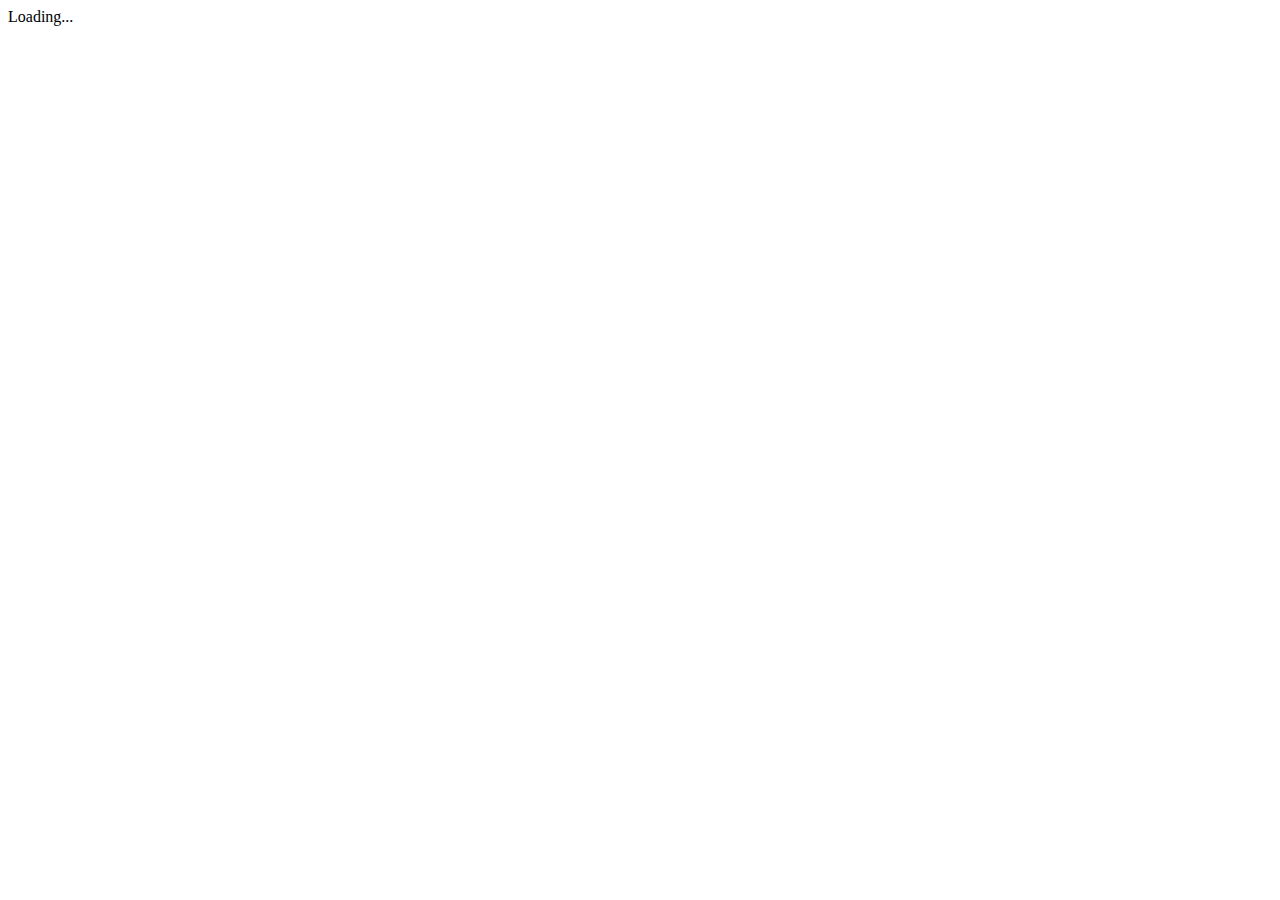
==== index.html @ dc74a91e "added dist" ====
<!doctype html>
<html>
<head>
  <meta charset="utf-8">
  <title>Deployment</title>
  <base href="/deployment/">

  <meta name="viewport" content="width=device-width, initial-scale=1">
  <link rel="icon" type="image/x-icon" href="favicon.ico">
<link href="styles.d41d8cd98f00b204e9800998ecf8427e.bundle.css" rel="stylesheet"></head>
<body>
  <app-root>Loading...</app-root>
<script type="text/javascript" src="inline.d41d8cd98f00b204e980.bundle.js"></script><script type="text/javascript" src="styles.b2328beb0372c051d06d.bundle.js"></script><script type="text/javascript" src="main.56532acb0c8e8c28c816.bundle.js"></script></body>
</html>
---- styles.d41d8cd98f00b204e9800998ecf8427e.bundle.css ----
/*# sourceMappingURL=styles.b2328beb0372c051d06d.bundle.map*/
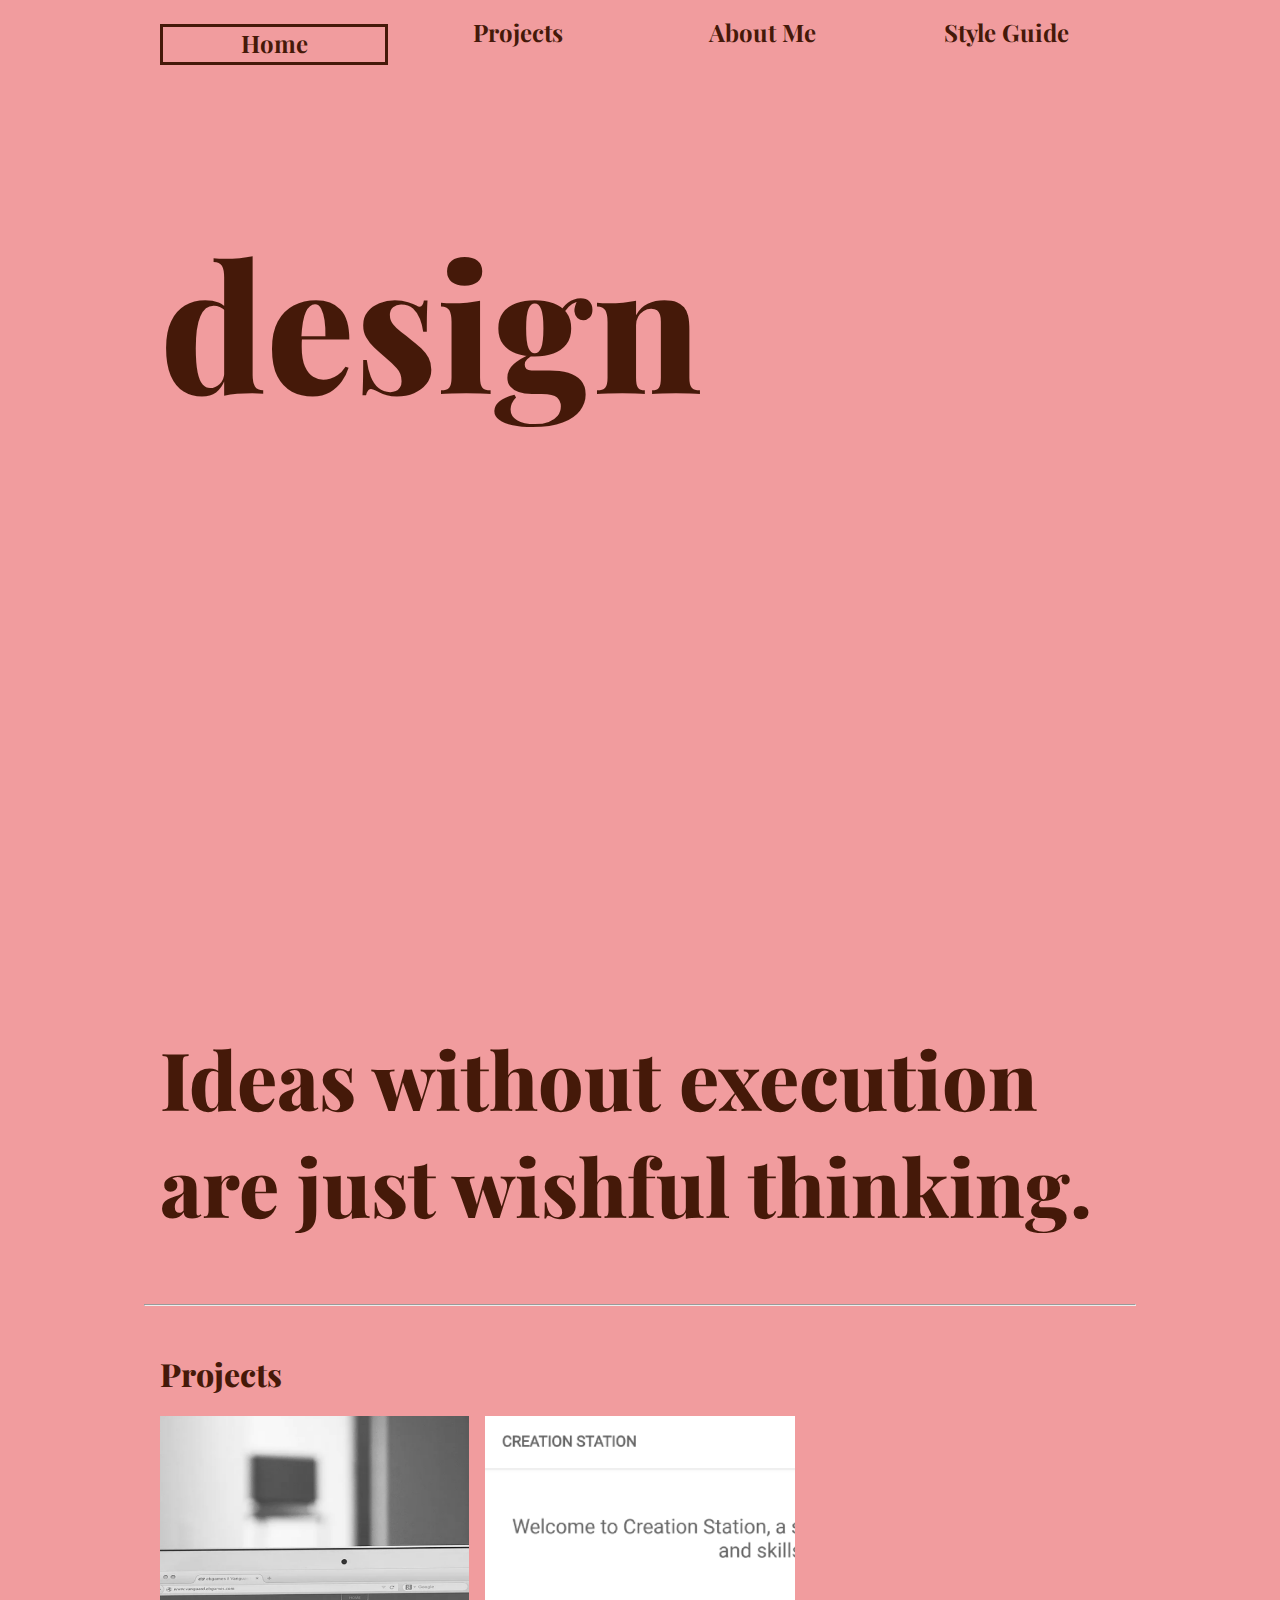
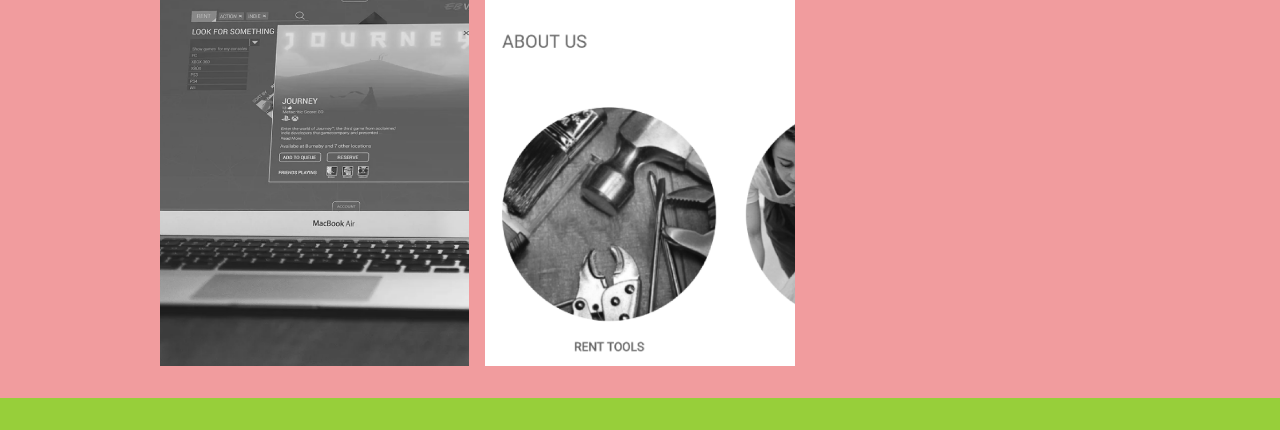
==== commit ff21aa54: "Updates site" ====
--- a/index.html
+++ b/index.html
@@ -1,14 +1 @@
-<!doctype html>
-<html>
-<head>
-  <meta charset="utf-8">
-  <title>Deployment</title>
-  <base href="/deployment/">
-
-  <meta name="viewport" content="width=device-width, initial-scale=1">
-  <link rel="icon" type="image/x-icon" href="favicon.ico">
-<link href="styles.d41d8cd98f00b204e9800998ecf8427e.bundle.css" rel="stylesheet"></head>
-<body>
-  <app-root>Loading...</app-root>
-<script type="text/javascript" src="inline.d41d8cd98f00b204e980.bundle.js"></script><script type="text/javascript" src="styles.b2328beb0372c051d06d.bundle.js"></script><script type="text/javascript" src="main.56532acb0c8e8c28c816.bundle.js"></script></body>
-</html>
+<!doctype html><html lang="en"><head><meta charset="utf-8"><title>PortolioApp</title><base href="/"><meta name="viewport" content="width=device-width,initial-scale=1"><link rel="icon" type="image/x-icon" href="favicon.ico"><link href="styles.d2d8a5495faf712c8f0f.bundle.css" rel="stylesheet"/></head><body><app-root></app-root><script type="text/javascript" src="inline.6a40715345c9aa6669cb.bundle.js"></script><script type="text/javascript" src="polyfills.7943ac23a946ed6c99c9.bundle.js"></script><script type="text/javascript" src="vendor.2a1e80cc886929b98c82.bundle.js"></script><script type="text/javascript" src="main.19f27146701981f353b2.bundle.js"></script></body></html>--- a/styles.d2d8a5495faf712c8f0f.bundle.css
+++ b/styles.d2d8a5495faf712c8f0f.bundle.css
@@ -0,0 +1 @@
+@import url(https://fonts.googleapis.com/css?family=Playfair+Display|Poppins:300);/*! normalize.css v4.1.1 | MIT License | github.com/necolas/normalize.css */html{font-family:sans-serif;-ms-text-size-adjust:100%;-webkit-text-size-adjust:100%}body{margin:0}article,aside,details,figcaption,figure,footer,header,main,menu,nav,section,summary{display:block}audio,canvas,progress,video{display:inline-block}audio:not([controls]){display:none;height:0}progress{vertical-align:baseline}[hidden],template{display:none}a{background-color:transparent;-webkit-text-decoration-skip:objects}a:active,a:hover{outline-width:0}abbr[title]{border-bottom:none;text-decoration:underline;text-decoration:underline dotted}b,strong{font-weight:inherit;font-weight:bolder}dfn{font-style:italic}h1{font-size:2em;margin:.67em 0}mark{background-color:#ff0;color:#000}small{font-size:80%}sub,sup{font-size:75%;line-height:0;position:relative;vertical-align:baseline}sub{bottom:-.25em}sup{top:-.5em}img{border-style:none}svg:not(:root){overflow:hidden}code,kbd,pre,samp{font-family:monospace,monospace;font-size:1em}figure{margin:1em 40px}hr{box-sizing:content-box;height:0;overflow:visible}button,input,select,textarea{font:inherit;margin:0}optgroup{font-weight:700}button,input{overflow:visible}button,select{text-transform:none}[type=reset],[type=submit],button,html [type=button]{-webkit-appearance:button}[type=button]::-moz-focus-inner,[type=reset]::-moz-focus-inner,[type=submit]::-moz-focus-inner,button::-moz-focus-inner{border-style:none;padding:0}[type=button]:-moz-focusring,[type=reset]:-moz-focusring,[type=submit]:-moz-focusring,button:-moz-focusring{outline:1px dotted ButtonText}fieldset{border:1px solid silver;margin:0 2px;padding:.35em .625em .75em}legend{box-sizing:border-box;color:inherit;display:table;max-width:100%;padding:0;white-space:normal}textarea{overflow:auto}[type=checkbox],[type=radio]{box-sizing:border-box;padding:0}[type=number]::-webkit-inner-spin-button,[type=number]::-webkit-outer-spin-button{height:auto}[type=search]{-webkit-appearance:textfield;outline-offset:-2px}[type=search]::-webkit-search-cancel-button,[type=search]::-webkit-search-decoration{-webkit-appearance:none}::-webkit-input-placeholder{color:inherit;opacity:.54}::-webkit-file-upload-button{-webkit-appearance:button;font:inherit}.grid{display:block}.grid.demo .col div{display:-webkit-box;display:-ms-flexbox;display:flex;-webkit-box-pack:center;-ms-flex-pack:center;justify-content:center;-webkit-box-align:center;-ms-flex-align:center;align-items:center;background-color:#97cf3a;color:#fff;border:solid;border-color:#fff}.col{-webkit-box-flex:1;-ms-flex:1;flex:1}.grid .col.bleed{padding:0}.col.one-third{-webkit-box-flex:0;-ms-flex:0 0 33%;flex:0 0 33%}.col.two-third{-webkit-box-flex:0;-ms-flex:0 0 66%;flex:0 0 66%}.col.one-half{-webkit-box-flex:0;-ms-flex:0 0 50%;flex:0 0 50%}.col.one-quarter{-webkit-box-flex:0;-ms-flex:0 0 25%;flex:0 0 25%}.col.fill{-webkit-box-flex:1;-ms-flex-positive:1;flex-grow:1}.col.one-sixth{-webkit-box-flex:0;-ms-flex:0 0 16.66%;flex:0 0 16.66%}.col.one-fourth{-webkit-box-flex:0;-ms-flex:0 0 25%;flex:0 0 25%}.col.one-fifth{-webkit-box-flex:0;-ms-flex:0 0 20%;flex:0 0 20%}.center{display:-webkit-box;display:-ms-flexbox;display:flex;-webkit-box-align:start;-ms-flex-align:start;align-items:flex-start;-webkit-box-pack:center;-ms-flex-pack:center;justify-content:center}.col{padding-left:1rem;padding-top:1rem}.col:last-child{padding-right:1rem}.gutters{margin:-1rem 0 1rem -1rem}.gutters:last-of-type{margin-bottom:0}.padded-container{padding:1rem 1rem 0 1rem}.padded-order-button{margin-top:1.5rem}.mobile-bleed{padding:0}.grid>.col{padding:1rem 0 0 1rem}.centered-container,.mobile-centered-container{display:-webkit-box;display:-ms-flexbox;display:flex;-webkit-box-align:center;-ms-flex-align:center;align-items:center;-webkit-box-pack:center;-ms-flex-pack:center;justify-content:center;-webkit-box-orient:vertical;-webkit-box-direction:normal;-ms-flex-direction:column;flex-direction:column}@media (min-width:54.125em){.grid{display:-webkit-box;display:-ms-flexbox;display:flex}.padded-container.mobile-bleed{padding:1rem 1rem 0 1rem}.mobile-centered-container{display:block}}h1,h2,h3,h4{font-family:Playfair Display,serif;font-weight:800;color:#451909}body{font-family:Poppins,sans-serif;color:#451909;font-weight:600}p{font-size:1.2rem;padding:0;margin:0}a{font-family:Playfair Display,serif}em{color:#451909;font-style:normal}.splash-sub-header{font-size:1.3rem}ul{padding:0}ul li{list-style:none}.splash-header{font-size:4rem;padding-top:0;color:#fff}@media (min-width:54.125em){.splash-header{font-size:11rem}.splash-sub-header{font-size:5rem}.splash-wrapper{min-height:100vh}}.nav-button{border:solid;display:inline-block;text-decoration:none;padding:1rem;font-family:Poppins,sans-serif;color:#000;background:#97cf3a}.nav-button:focus,.nav-button:hover{background:#d8edb5}a{color:#405a16}input{border:solid;text-decoration:none;padding:1rem;background:#fff;color:#000}input[type=reset],input[type=submit]{background:#97cf3a}input[type=reset]:focus,input[type=reset]:hover,input[type=submit]:focus,input[type=submit]:hover{background:#d8edb5}label{display:block}.background-img{position:fixed;z-index:-1;left:0;top:0;width:100%;height:100%}.background-img img{height:100%;width:auto;max-width:92rem;margin:auto;display:block}body{background:#f19c9e}@media (min-width:54.125em){.header-padded{padding-top:5.37rem}}*,:after,:before{box-sizing:border-box}main{max-width:62rem;margin:auto;width:100%;min-height:100vh;padding-bottom:2rem}body,html{height:100%}body{display:-webkit-box;display:-ms-flexbox;display:flex;-webkit-box-orient:vertical;-webkit-box-direction:normal;-ms-flex-direction:column;flex-direction:column}app-root{-webkit-box-flex:1;-ms-flex:1;flex:1}figure{margin:0}figure img{width:100%}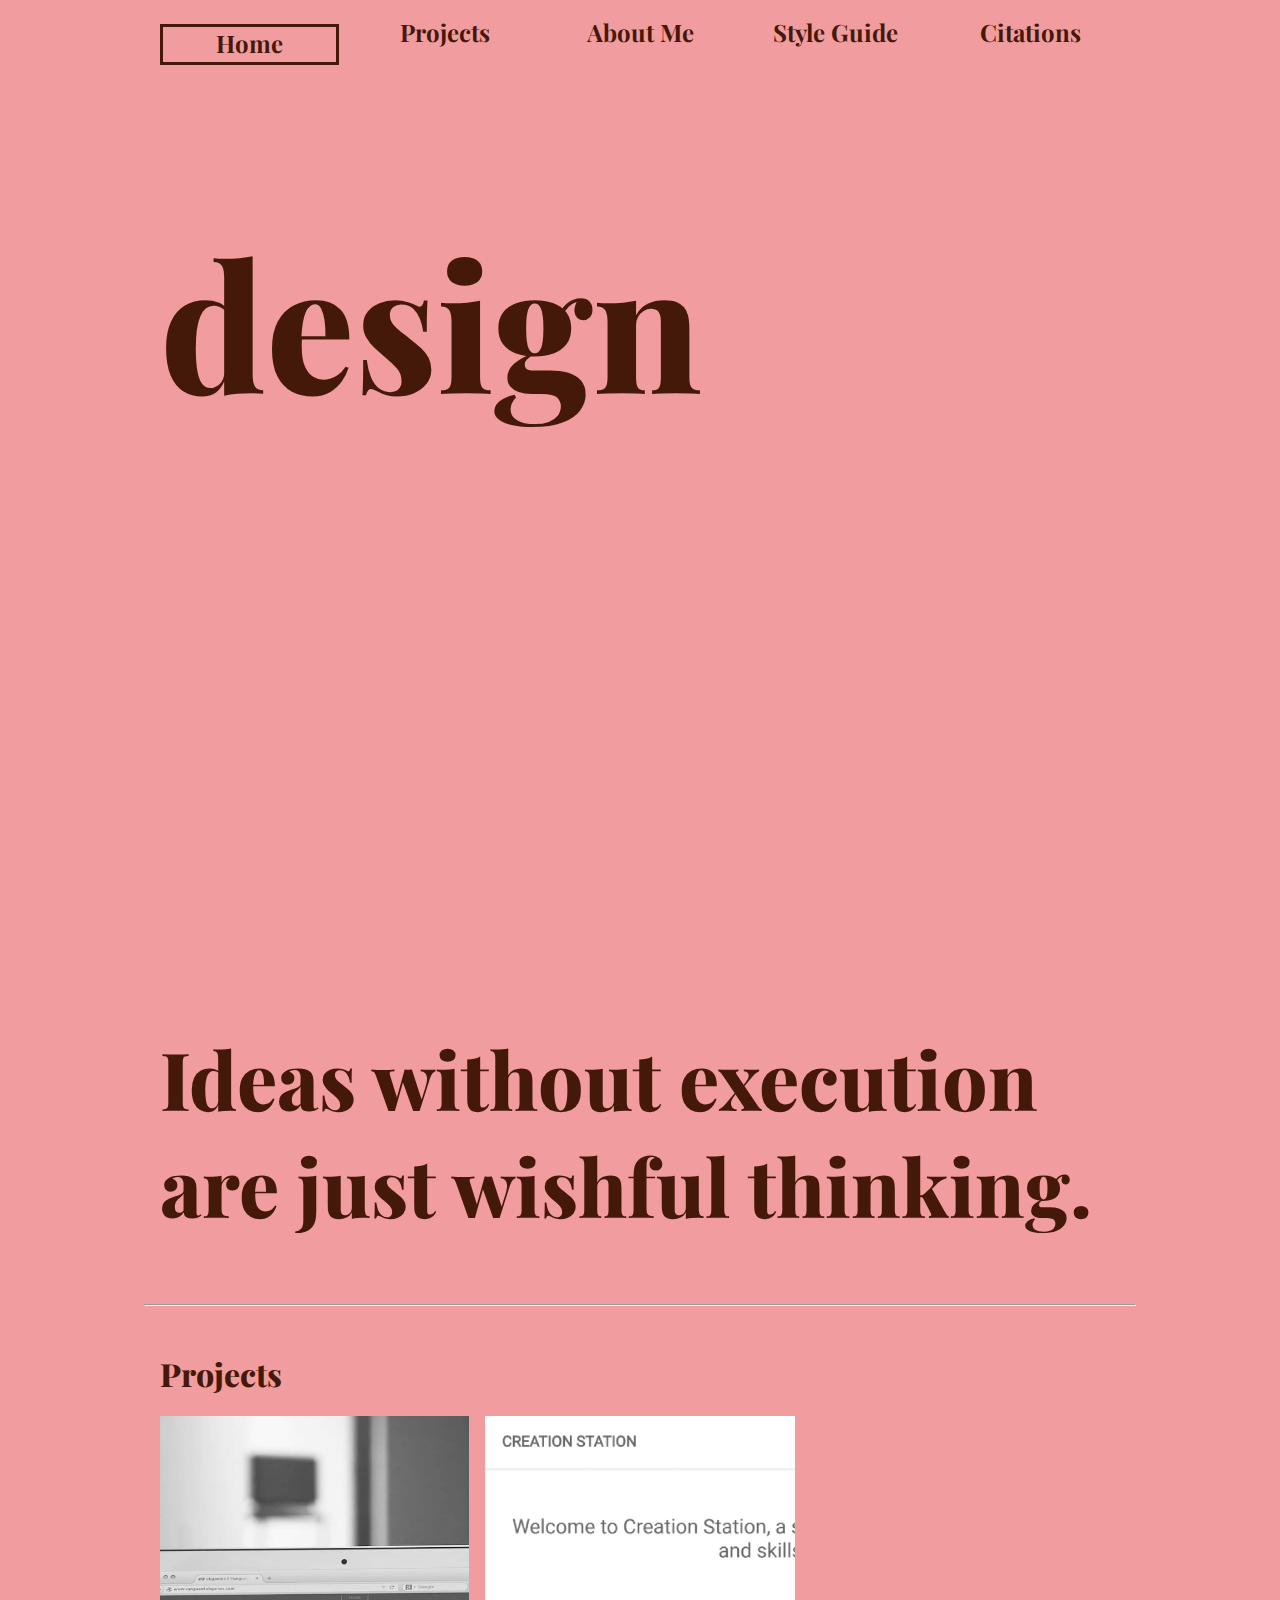
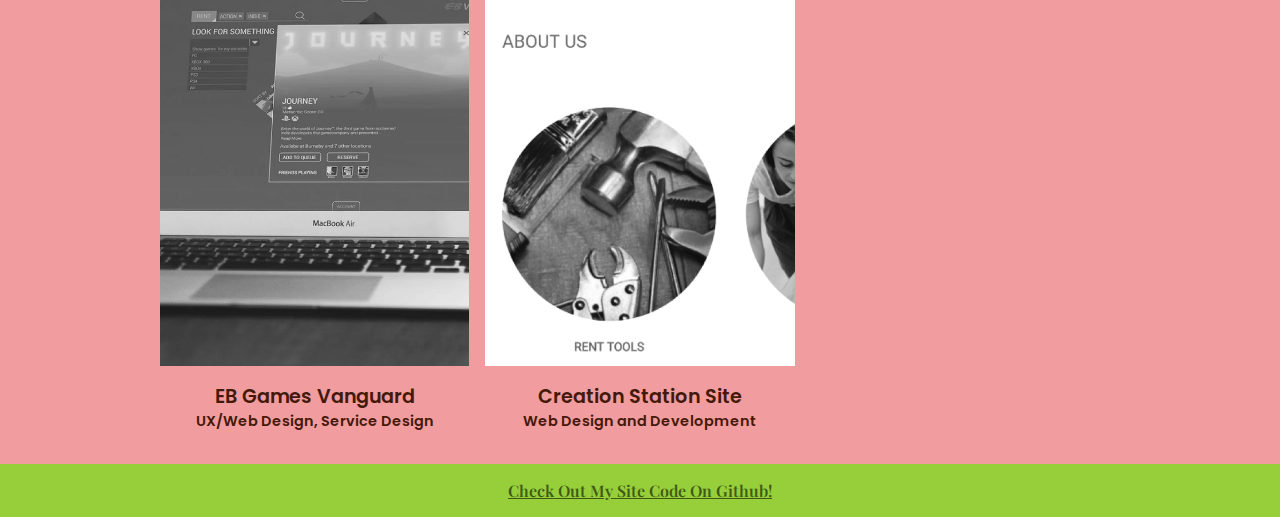
==== commit 328d6b21: "Updates site" ====
--- a/index.html
+++ b/index.html
@@ -1 +1 @@
-<!doctype html><html lang="en"><head><meta charset="utf-8"><title>PortolioApp</title><base href="/"><meta name="viewport" content="width=device-width,initial-scale=1"><link rel="icon" type="image/x-icon" href="favicon.ico"><link href="styles.d2d8a5495faf712c8f0f.bundle.css" rel="stylesheet"/></head><body><app-root></app-root><script type="text/javascript" src="inline.6a40715345c9aa6669cb.bundle.js"></script><script type="text/javascript" src="polyfills.7943ac23a946ed6c99c9.bundle.js"></script><script type="text/javascript" src="vendor.2a1e80cc886929b98c82.bundle.js"></script><script type="text/javascript" src="main.19f27146701981f353b2.bundle.js"></script></body></html>+<!doctype html><html lang="en"><head><meta charset="utf-8"><title>Portfolio - MikeHofer</title><base href="/"><meta name="viewport" content="width=device-width,initial-scale=1"><link rel="icon" type="image/x-icon" href="favicon.ico"><link href="styles.5437c7c2d58dbcd7603b.bundle.css" rel="stylesheet"/></head><body><app-root></app-root><script type="text/javascript" src="inline.89db477046f46ffd34df.bundle.js"></script><script type="text/javascript" src="polyfills.7943ac23a946ed6c99c9.bundle.js"></script><script type="text/javascript" src="vendor.a4638bb2739735191a52.bundle.js"></script><script type="text/javascript" src="main.87c2240064fd0865a20d.bundle.js"></script></body></html>--- a/styles.5437c7c2d58dbcd7603b.bundle.css
+++ b/styles.5437c7c2d58dbcd7603b.bundle.css
@@ -0,0 +1 @@
+@import url(https://fonts.googleapis.com/css?family=Playfair+Display|Poppins:300);/*! normalize.css v4.1.1 | MIT License | github.com/necolas/normalize.css */html{font-family:sans-serif;-ms-text-size-adjust:100%;-webkit-text-size-adjust:100%}body{margin:0}article,aside,details,figcaption,figure,footer,header,main,menu,nav,section,summary{display:block}audio,canvas,progress,video{display:inline-block}audio:not([controls]){display:none;height:0}progress{vertical-align:baseline}[hidden],template{display:none}a{background-color:transparent;-webkit-text-decoration-skip:objects}a:active,a:hover{outline-width:0}abbr[title]{border-bottom:none;text-decoration:underline;text-decoration:underline dotted}b,strong{font-weight:inherit;font-weight:bolder}dfn{font-style:italic}h1{font-size:2em;margin:.67em 0}mark{background-color:#ff0;color:#000}small{font-size:80%}sub,sup{font-size:75%;line-height:0;position:relative;vertical-align:baseline}sub{bottom:-.25em}sup{top:-.5em}img{border-style:none}svg:not(:root){overflow:hidden}code,kbd,pre,samp{font-family:monospace,monospace;font-size:1em}figure{margin:1em 40px}hr{box-sizing:content-box;height:0;overflow:visible}button,input,select,textarea{font:inherit;margin:0}optgroup{font-weight:700}button,input{overflow:visible}button,select{text-transform:none}[type=reset],[type=submit],button,html [type=button]{-webkit-appearance:button}[type=button]::-moz-focus-inner,[type=reset]::-moz-focus-inner,[type=submit]::-moz-focus-inner,button::-moz-focus-inner{border-style:none;padding:0}[type=button]:-moz-focusring,[type=reset]:-moz-focusring,[type=submit]:-moz-focusring,button:-moz-focusring{outline:1px dotted ButtonText}fieldset{border:1px solid silver;margin:0 2px;padding:.35em .625em .75em}legend{box-sizing:border-box;color:inherit;display:table;max-width:100%;padding:0;white-space:normal}textarea{overflow:auto}[type=checkbox],[type=radio]{box-sizing:border-box;padding:0}[type=number]::-webkit-inner-spin-button,[type=number]::-webkit-outer-spin-button{height:auto}[type=search]{-webkit-appearance:textfield;outline-offset:-2px}[type=search]::-webkit-search-cancel-button,[type=search]::-webkit-search-decoration{-webkit-appearance:none}::-webkit-input-placeholder{color:inherit;opacity:.54}::-webkit-file-upload-button{-webkit-appearance:button;font:inherit}.grid{display:block}.grid.demo .col div{display:-webkit-box;display:-ms-flexbox;display:flex;-webkit-box-pack:center;-ms-flex-pack:center;justify-content:center;-webkit-box-align:center;-ms-flex-align:center;align-items:center;background-color:#97cf3a;color:#fff;border:solid;border-color:#fff}.col{-webkit-box-flex:1;-ms-flex:1;flex:1}.grid .col.bleed{padding:0}.col.one-third{-webkit-box-flex:0;-ms-flex:0 0 33%;flex:0 0 33%}.col.two-third{-webkit-box-flex:0;-ms-flex:0 0 66%;flex:0 0 66%}.col.one-half{-webkit-box-flex:0;-ms-flex:0 0 50%;flex:0 0 50%}.col.one-quarter{-webkit-box-flex:0;-ms-flex:0 0 25%;flex:0 0 25%}.col.fill{-webkit-box-flex:1;-ms-flex-positive:1;flex-grow:1}.col.one-sixth{-webkit-box-flex:0;-ms-flex:0 0 16.66%;flex:0 0 16.66%}.col.one-fourth{-webkit-box-flex:0;-ms-flex:0 0 25%;flex:0 0 25%}.col.one-fifth{-webkit-box-flex:0;-ms-flex:0 0 20%;flex:0 0 20%}.center{display:-webkit-box;display:-ms-flexbox;display:flex;-webkit-box-align:start;-ms-flex-align:start;align-items:flex-start;-webkit-box-pack:center;-ms-flex-pack:center;justify-content:center}.col{padding-left:1rem;padding-top:1rem}.col:last-child{padding-right:1rem}.gutters{margin:-1rem 0 1rem -1rem}.gutters:last-of-type{margin-bottom:0}.padded-container{padding:1rem 1rem 0 1rem}.padded-order-button{margin-top:1.5rem}.mobile-bleed{padding:0}.grid>.col{padding:1rem 0 0 1rem}.centered-container,.mobile-centered-container{display:-webkit-box;display:-ms-flexbox;display:flex;-webkit-box-align:center;-ms-flex-align:center;align-items:center;-webkit-box-pack:center;-ms-flex-pack:center;justify-content:center;-webkit-box-orient:vertical;-webkit-box-direction:normal;-ms-flex-direction:column;flex-direction:column}@media (min-width:54.125em){.grid{display:-webkit-box;display:-ms-flexbox;display:flex}.padded-container.mobile-bleed{padding:1rem 1rem 0 1rem}.mobile-centered-container{display:block}}h1,h2,h3,h4{font-family:Playfair Display,serif;font-weight:800;color:#451909}body{font-family:Poppins,sans-serif;color:#451909;font-weight:600}p{font-size:1rem;padding:0;margin:0}a{font-family:Playfair Display,serif}em{color:#451909;font-style:normal}.splash-sub-header{font-size:1.3rem}ul{padding:0}ul li{list-style:none}.splash-header{font-size:4rem;padding-top:0;color:#fff}@media (min-width:54.125em){.splash-header{font-size:11rem}.splash-sub-header{font-size:5rem}.splash-wrapper{min-height:100vh}}.nav-button{border:solid;display:inline-block;text-decoration:none;padding:1rem;font-family:Poppins,sans-serif;color:#000;background:#97cf3a}.nav-button:focus,.nav-button:hover{background:#d8edb5}a{color:#405a16}a:focus,a:hover{color:#451909}input{border:solid;text-decoration:none;padding:1rem;background:#fff;color:#000}input[type=reset],input[type=submit]{background:#97cf3a}input[type=reset]:focus,input[type=reset]:hover,input[type=submit]:focus,input[type=submit]:hover{background:#d8edb5}label{display:block}*,:after,:before{box-sizing:border-box}main{max-width:62rem;margin:auto;width:100%;min-height:100vh;padding-bottom:2rem}body,html{height:100%}body{display:-webkit-box;display:-ms-flexbox;display:flex;-webkit-box-orient:vertical;-webkit-box-direction:normal;-ms-flex-direction:column;flex-direction:column}app-root{-webkit-box-flex:1;-ms-flex:1;flex:1}figure{margin:0}figure img{width:100%}.background-img{position:fixed;z-index:-1;left:0;top:0;width:100%;height:100%}.background-img img{height:100%;width:auto;max-width:92rem;margin:auto;display:block}body{background:#f19c9e}@media (min-width:54.125em){.header-padded{padding-top:5.37rem}}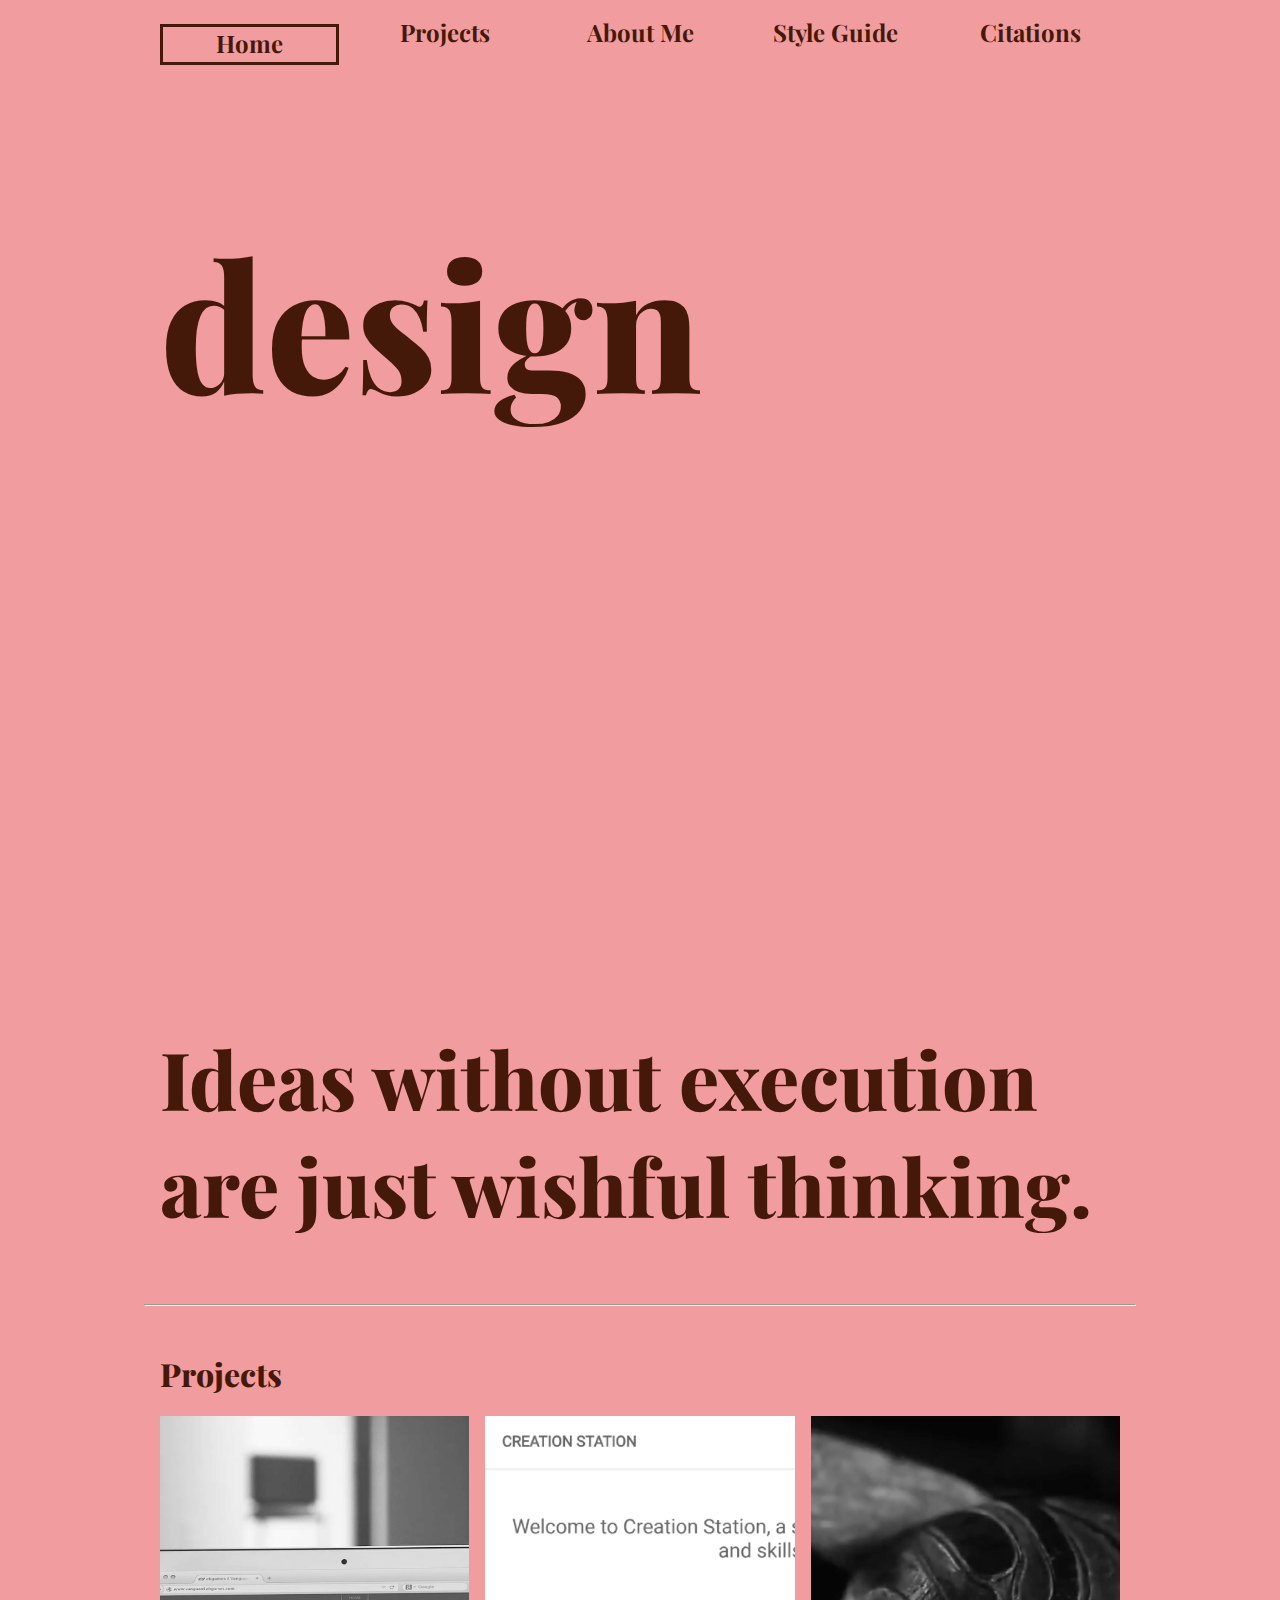
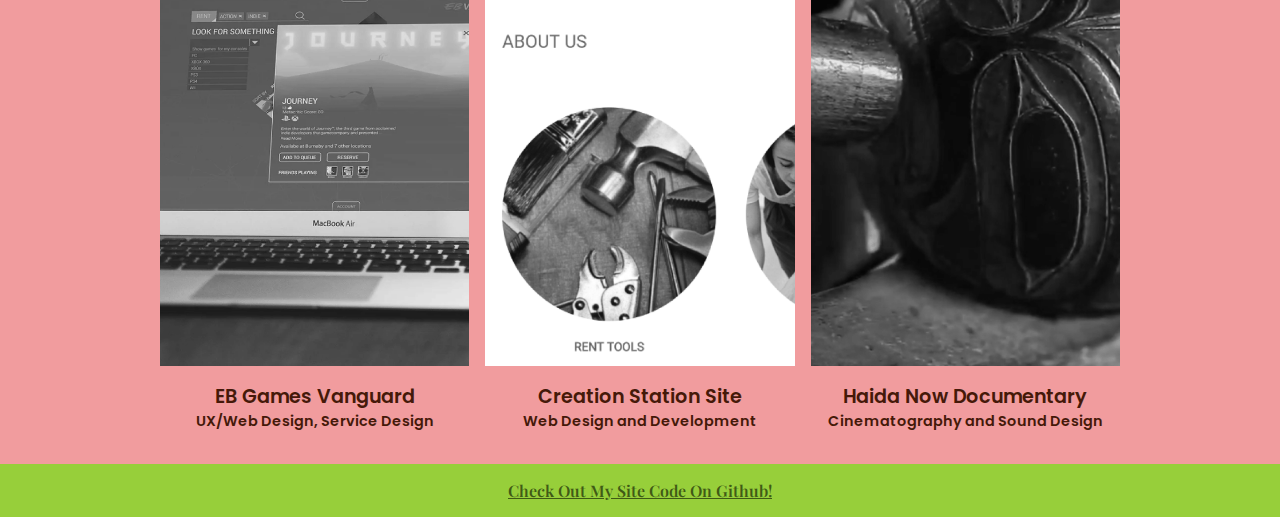
==== commit b733564c: "Updates portfolio." ====
--- a/index.html
+++ b/index.html
@@ -1 +1 @@
-<!doctype html><html lang="en"><head><meta charset="utf-8"><title>Portfolio - MikeHofer</title><base href="/"><meta name="viewport" content="width=device-width,initial-scale=1"><link rel="icon" type="image/x-icon" href="favicon.ico"><link href="styles.5437c7c2d58dbcd7603b.bundle.css" rel="stylesheet"/></head><body><app-root></app-root><script type="text/javascript" src="inline.89db477046f46ffd34df.bundle.js"></script><script type="text/javascript" src="polyfills.7943ac23a946ed6c99c9.bundle.js"></script><script type="text/javascript" src="vendor.a4638bb2739735191a52.bundle.js"></script><script type="text/javascript" src="main.87c2240064fd0865a20d.bundle.js"></script></body></html>+<!doctype html><html lang="en"><head><meta charset="utf-8"><title>Portfolio - MikeHofer</title><base href="/"><meta name="viewport" content="width=device-width,initial-scale=1"><link rel="icon" type="image/x-icon" href="favicon.ico"><link href="styles.809924452c5dd351b683.bundle.css" rel="stylesheet"/></head><body><app-root></app-root><script type="text/javascript" src="inline.763d8d2b47b2044c3db5.bundle.js"></script><script type="text/javascript" src="polyfills.7943ac23a946ed6c99c9.bundle.js"></script><script type="text/javascript" src="vendor.a4638bb2739735191a52.bundle.js"></script><script type="text/javascript" src="main.308f543e551cdcc7ecb7.bundle.js"></script></body></html>--- a/styles.809924452c5dd351b683.bundle.css
+++ b/styles.809924452c5dd351b683.bundle.css
@@ -0,0 +1 @@
+@import url(https://fonts.googleapis.com/css?family=Playfair+Display|Poppins:300);/*! normalize.css v4.1.1 | MIT License | github.com/necolas/normalize.css */html{font-family:sans-serif;-ms-text-size-adjust:100%;-webkit-text-size-adjust:100%}body{margin:0}article,aside,details,figcaption,figure,footer,header,main,menu,nav,section,summary{display:block}audio,canvas,progress,video{display:inline-block}audio:not([controls]){display:none;height:0}progress{vertical-align:baseline}[hidden],template{display:none}a{background-color:transparent;-webkit-text-decoration-skip:objects}a:active,a:hover{outline-width:0}abbr[title]{border-bottom:none;text-decoration:underline;text-decoration:underline dotted}b,strong{font-weight:inherit;font-weight:bolder}dfn{font-style:italic}h1{font-size:2em;margin:.67em 0}mark{background-color:#ff0;color:#000}small{font-size:80%}sub,sup{font-size:75%;line-height:0;position:relative;vertical-align:baseline}sub{bottom:-.25em}sup{top:-.5em}img{border-style:none}svg:not(:root){overflow:hidden}code,kbd,pre,samp{font-family:monospace,monospace;font-size:1em}figure{margin:1em 40px}hr{box-sizing:content-box;height:0;overflow:visible}button,input,select,textarea{font:inherit;margin:0}optgroup{font-weight:700}button,input{overflow:visible}button,select{text-transform:none}[type=reset],[type=submit],button,html [type=button]{-webkit-appearance:button}[type=button]::-moz-focus-inner,[type=reset]::-moz-focus-inner,[type=submit]::-moz-focus-inner,button::-moz-focus-inner{border-style:none;padding:0}[type=button]:-moz-focusring,[type=reset]:-moz-focusring,[type=submit]:-moz-focusring,button:-moz-focusring{outline:1px dotted ButtonText}fieldset{border:1px solid silver;margin:0 2px;padding:.35em .625em .75em}legend{box-sizing:border-box;color:inherit;display:table;max-width:100%;padding:0;white-space:normal}textarea{overflow:auto}[type=checkbox],[type=radio]{box-sizing:border-box;padding:0}[type=number]::-webkit-inner-spin-button,[type=number]::-webkit-outer-spin-button{height:auto}[type=search]{-webkit-appearance:textfield;outline-offset:-2px}[type=search]::-webkit-search-cancel-button,[type=search]::-webkit-search-decoration{-webkit-appearance:none}::-webkit-input-placeholder{color:inherit;opacity:.54}::-webkit-file-upload-button{-webkit-appearance:button;font:inherit}.grid{display:block}.grid.demo .col div{display:-webkit-box;display:-ms-flexbox;display:flex;-webkit-box-pack:center;-ms-flex-pack:center;justify-content:center;-webkit-box-align:center;-ms-flex-align:center;align-items:center;background-color:#97cf3a;color:#fff;border:solid;border-color:#fff}.col{-webkit-box-flex:1;-ms-flex:1;flex:1}.grid .col.bleed{padding:0}.col.one-third{-webkit-box-flex:0;-ms-flex:0 0 33%;flex:0 0 33%}.col.two-third{-webkit-box-flex:0;-ms-flex:0 0 66%;flex:0 0 66%}.col.one-half{-webkit-box-flex:0;-ms-flex:0 0 50%;flex:0 0 50%}.col.one-quarter{-webkit-box-flex:0;-ms-flex:0 0 25%;flex:0 0 25%}.col.fill{-webkit-box-flex:1;-ms-flex-positive:1;flex-grow:1}.col.one-sixth{-webkit-box-flex:0;-ms-flex:0 0 16.66%;flex:0 0 16.66%}.col.one-fourth{-webkit-box-flex:0;-ms-flex:0 0 25%;flex:0 0 25%}.col.one-fifth{-webkit-box-flex:0;-ms-flex:0 0 20%;flex:0 0 20%}.center{display:-webkit-box;display:-ms-flexbox;display:flex;-webkit-box-align:start;-ms-flex-align:start;align-items:flex-start;-webkit-box-pack:center;-ms-flex-pack:center;justify-content:center}.col{padding-left:1rem;padding-top:1rem}.col:last-child{padding-right:1rem}.gutters{margin:-1rem 0 1rem -1rem}.gutters:last-of-type{margin-bottom:0}.padded-container{padding:1rem 1rem 0 1rem}.padded-order-button{margin-top:1.5rem}.mobile-bleed{padding:0}.grid>.col{padding:1rem 0 0 1rem}.centered-container,.mobile-centered-container{display:-webkit-box;display:-ms-flexbox;display:flex;-webkit-box-align:center;-ms-flex-align:center;align-items:center;-webkit-box-pack:center;-ms-flex-pack:center;justify-content:center;-webkit-box-orient:vertical;-webkit-box-direction:normal;-ms-flex-direction:column;flex-direction:column}@media (min-width:54.125em){.grid{display:-webkit-box;display:-ms-flexbox;display:flex}.padded-container.mobile-bleed{padding:1rem 1rem 0 1rem}.mobile-centered-container{display:block}}h1,h2,h3,h4{font-family:Playfair Display,serif;font-weight:800;color:#451909}body{font-family:Poppins,sans-serif;color:#451909;font-weight:600}p{font-size:1rem;padding:0;margin:0}a{font-family:Playfair Display,serif}em{color:#451909;font-style:normal}.splash-sub-header{font-size:1.3rem}ul{padding:0}ul li{list-style:none}.splash-header{font-size:4rem;padding-top:0;color:#fff}@media (min-width:54.125em){.splash-header{font-size:11rem}.splash-sub-header{font-size:5rem}.splash-wrapper{min-height:100vh}}.nav-button{border:solid;display:inline-block;text-decoration:none;padding:1rem;font-family:Poppins,sans-serif;color:#000;background:#97cf3a}.nav-button:focus,.nav-button:hover{background:#d8edb5}a{color:#405a16}a:focus,a:hover{color:#451909}input{border:solid;text-decoration:none;padding:1rem;background:#fff;color:#000}input[type=reset],input[type=submit]{background:#97cf3a}input[type=reset]:focus,input[type=reset]:hover,input[type=submit]:focus,input[type=submit]:hover{background:#d8edb5}label{display:block}*,:after,:before{box-sizing:border-box}main{max-width:62rem;margin:auto;width:100%;min-height:100vh;padding-bottom:2rem}body,html{height:100%}body{display:-webkit-box;display:-ms-flexbox;display:flex;-webkit-box-orient:vertical;-webkit-box-direction:normal;-ms-flex-direction:column;flex-direction:column}app-root{-webkit-box-flex:1;-ms-flex:1;flex:1}figure{margin:0}figure img{width:100%}.background-img{position:fixed;z-index:-1;left:0;top:0;width:100%;height:100%}.background-img img{height:100%;width:auto;max-width:92rem;margin:auto;display:block}body{background:#f19c9e}.intrinsic-container{position:relative;height:0;overflow:hidden}.intrinsic-container-16x9{padding-bottom:56.25%}.intrinsic-container-4x3{padding-bottom:75%}.intrinsic-container iframe{position:absolute;top:0;left:0;width:100%;height:100%}@media (min-width:54.125em){.header-padded{padding-top:5.37rem}}